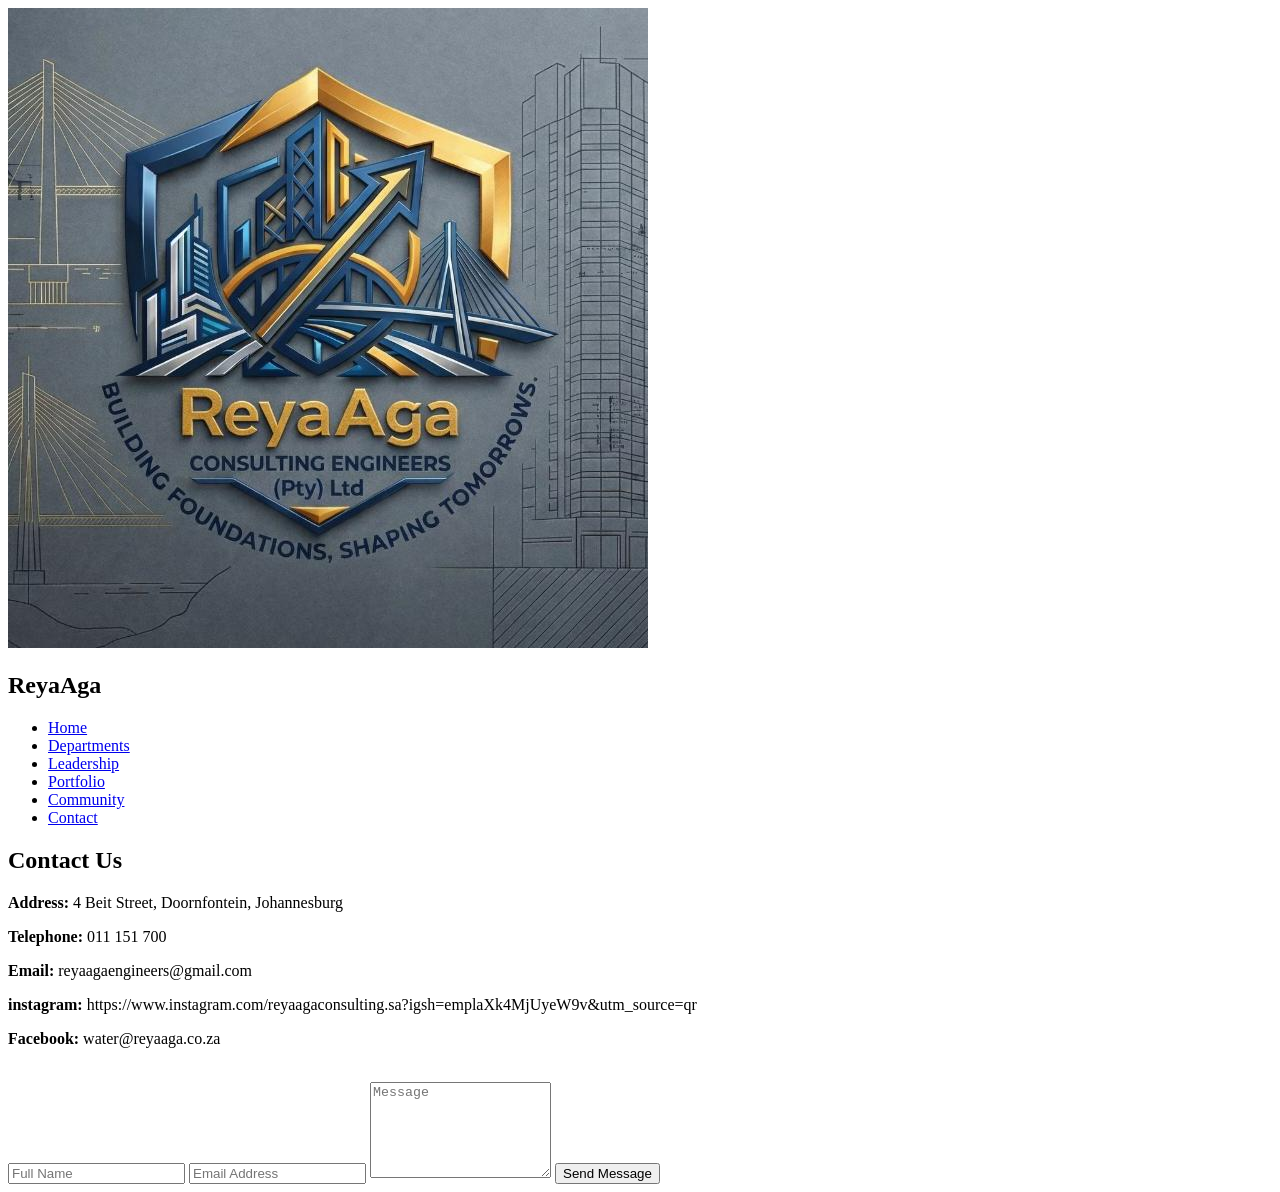
==== contact.html @ d002ef31 "Add files via upload" ====
<!DOCTYPE html>
<html>
<head>
<title>reyaagaengineeringconsulting.com</title>
<link rel="stylesheet" href="src/styles.css" />
</head>
<body>

<header>
<nav>
<div class="logo">
<img src="photo.jpg">
<h2>ReyaAga</h2>
</div>

<ul>
<li><a href="index.html">Home</a></li>
<li><a href="departments.html">Departments</a></li>
<li><a href="leadership.html">Leadership</a></li>
<li><a href="portfolio.html">Portfolio</a></li>
<li><a href="community.html">Community</a></li>
<li><a href="contact.html">Contact</a></li>
</ul>
</nav>
</header>
<section>

<h2 class="section-title">Contact Us</h2>

<div class="contact-box">

<p><b>Address:</b> 4 Beit Street, Doornfontein, Johannesburg</p>

<p><b>Telephone:</b> 011 151 700</p>

<p><b>Email:</b>
reyaagaengineers@gmail.com
</p>

<p><b>instagram:</b>
https://www.instagram.com/reyaagaconsulting.sa?igsh=emplaXk4MjUyeW9v&utm_source=qr
</p>

<p><b>Facebook:</b>
water@reyaaga.co.za
</p>



</div>

<br>

<form>

<input type="text" placeholder="Full Name">

<input type="email" placeholder="Email Address">

<textarea rows="6" placeholder="Message"></textarea>

<button type="submit">
Send Message
</button>

</form>

</section>
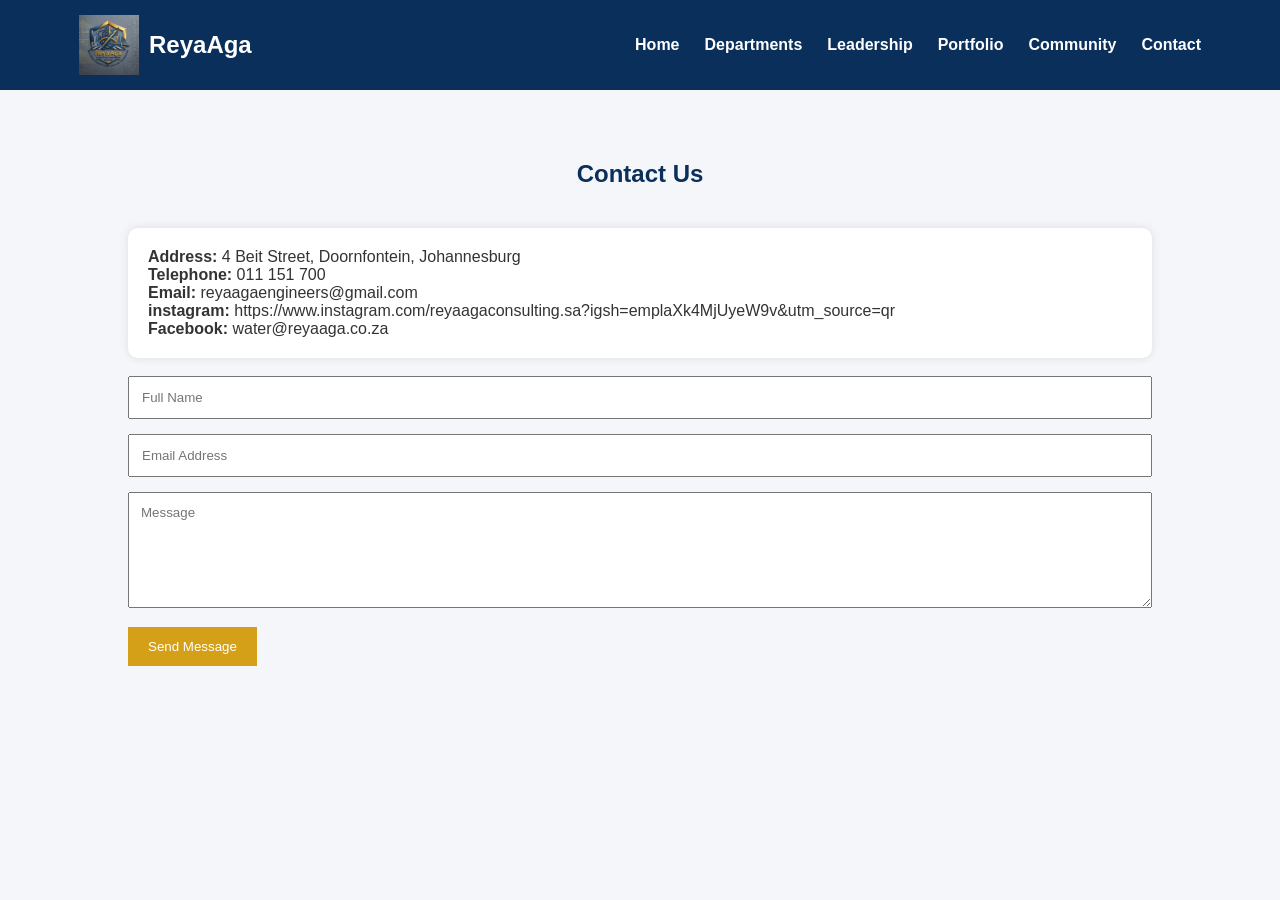
==== commit c2e1d90b: "Update contact.html" ====
--- a/contact.html
+++ b/contact.html
@@ -2,7 +2,7 @@
 <html>
 <head>
 <title>reyaagaengineeringconsulting.com</title>
-<link rel="stylesheet" href="src/styles.css" />
+<link rel="stylesheet" href="styles.css" />
 </head>
 <body>
 
@@ -65,4 +65,4 @@
 
 </form>
 
-</section>+</section>
--- a/styles.css
+++ b/styles.css
@@ -0,0 +1,173 @@
+*{
+    margin:0;
+    padding:0;
+    box-sizing:border-box;
+    font-family:'Segoe UI',sans-serif;
+}
+
+body{
+    background:#f4f6f9;
+    color:#333;
+}
+
+header{
+    background:#0A2F5A;
+    color:white;
+    position:sticky;
+    top:0;
+    z-index:1000;
+}
+
+nav{
+    width:90%;
+    margin:auto;
+    display:flex;
+    justify-content:space-between;
+    align-items:center;
+    padding:15px;
+}
+
+.logo{
+    display:flex;
+    align-items:center;
+    gap:10px;
+}
+
+.logo img{
+    width:60px;
+}
+
+nav ul{
+    list-style:none;
+    display:flex;
+}
+
+nav ul li{
+    margin-left:25px;
+}
+
+nav ul li a{
+    color:white;
+    text-decoration:none;
+    font-weight:600;
+}
+
+.hero{
+    background:linear-gradient(rgba(10,47,90,.8),
+    rgba(10,47,90,.8)),
+    url("../images/logo.jpg");
+    background-size:cover;
+    background-position:center;
+    color:white;
+    text-align:center;
+    padding:120px 20px;
+}
+
+.hero h1{
+    font-size:3rem;
+}
+
+.hero p{
+    margin-top:15px;
+    font-size:1.2rem;
+}
+
+.btn{
+    display:inline-block;
+    margin-top:20px;
+    padding:12px 25px;
+    background:#D4A017;
+    color:white;
+    text-decoration:none;
+    border-radius:5px;
+}
+
+section{
+    padding:70px 10%;
+}
+
+.section-title{
+    text-align:center;
+    margin-bottom:40px;
+    color:#0A2F5A;
+}
+
+.cards{
+    display:grid;
+    grid-template-columns:repeat(auto-fit,minmax(280px,1fr));
+    gap:25px;
+}
+
+.card{
+    background:white;
+    padding:25px;
+    border-radius:10px;
+    box-shadow:0 0 15px rgba(0,0,0,.1);
+}
+
+.card h3{
+    color:#0A2F5A;
+    margin-bottom:10px;
+}
+
+.leader{
+    text-align:center;
+}
+
+.leader img{
+    width:180px;
+    height:180px;
+    border-radius:50%;
+    object-fit:cover;
+    margin-bottom:15px;
+}
+
+footer{
+    background:#0A2F5A;
+    color:white;
+    text-align:center;
+    padding:25px;
+}
+
+.contact-box{
+    background:white;
+    padding:20px;
+    border-radius:10px;
+    box-shadow:0 0 10px rgba(0,0,0,.1);
+}
+
+form input,
+form textarea{
+    width:100%;
+    padding:12px;
+    margin-bottom:15px;
+}
+
+form button{
+    background:#D4A017;
+    color:white;
+    border:none;
+    padding:12px 20px;
+    cursor:pointer;
+}
+
+@media(max-width:768px){
+
+nav{
+    flex-direction:column;
+}
+
+nav ul{
+    flex-direction:column;
+    text-align:center;
+}
+
+nav ul li{
+    margin:10px 0;
+}
+
+.hero h1{
+    font-size:2rem;
+}
+
+}
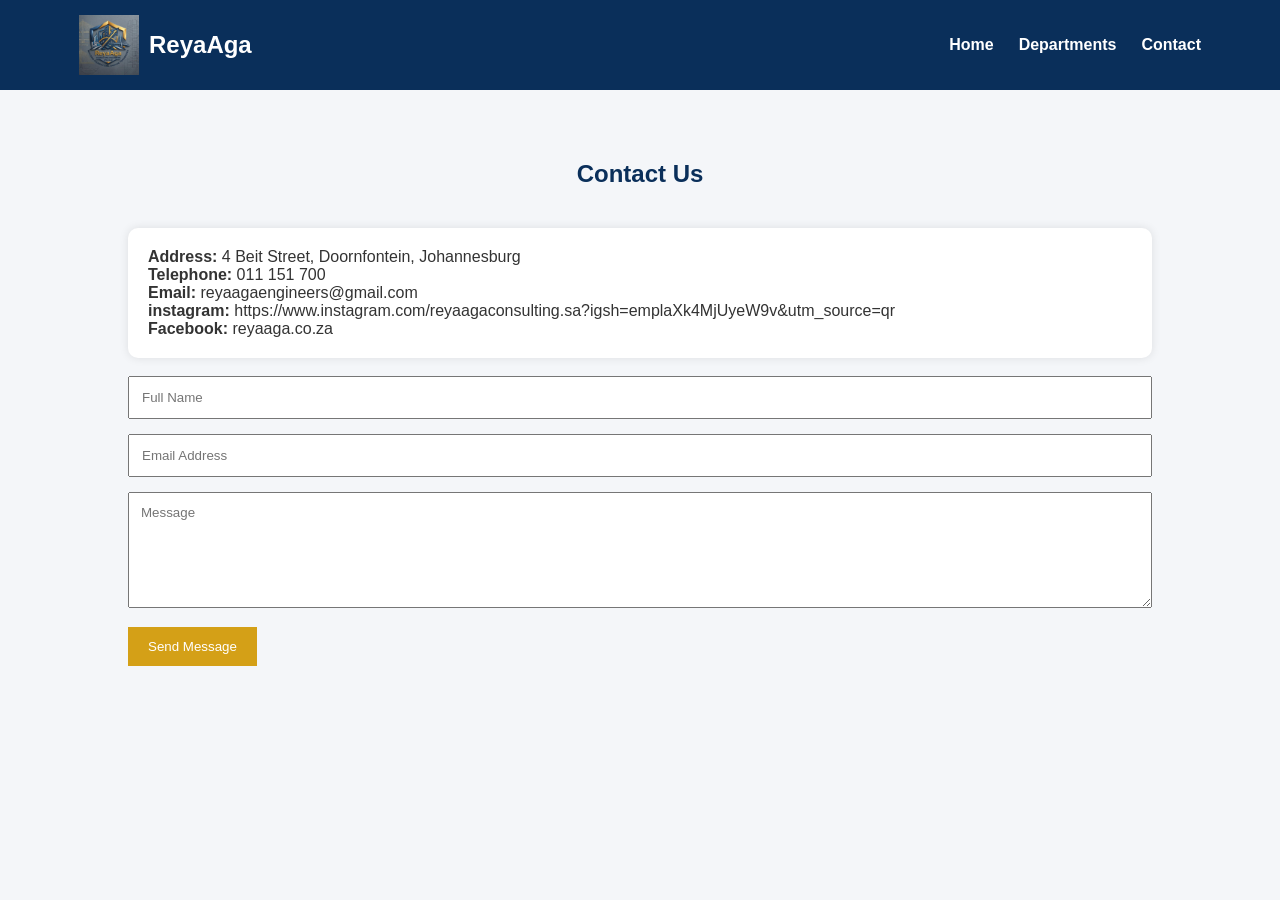
==== commit c151c5d9: "Update contact.html" ====
--- a/contact.html
+++ b/contact.html
@@ -16,9 +16,6 @@
 <ul>
 <li><a href="index.html">Home</a></li>
 <li><a href="departments.html">Departments</a></li>
-<li><a href="leadership.html">Leadership</a></li>
-<li><a href="portfolio.html">Portfolio</a></li>
-<li><a href="community.html">Community</a></li>
 <li><a href="contact.html">Contact</a></li>
 </ul>
 </nav>
@@ -34,15 +31,15 @@
 <p><b>Telephone:</b> 011 151 700</p>
 
 <p><b>Email:</b>
-reyaagaengineers@gmail.com
+<a>reyaagaengineers@gmail.com</a>
 </p>
 
 <p><b>instagram:</b>
-https://www.instagram.com/reyaagaconsulting.sa?igsh=emplaXk4MjUyeW9v&utm_source=qr
+<a>https://www.instagram.com/reyaagaconsulting.sa?igsh=emplaXk4MjUyeW9v&utm_source=qr</a>
 </p>
 
 <p><b>Facebook:</b>
-water@reyaaga.co.za
+<a>reyaaga.co.za</a>
 </p>
 
 
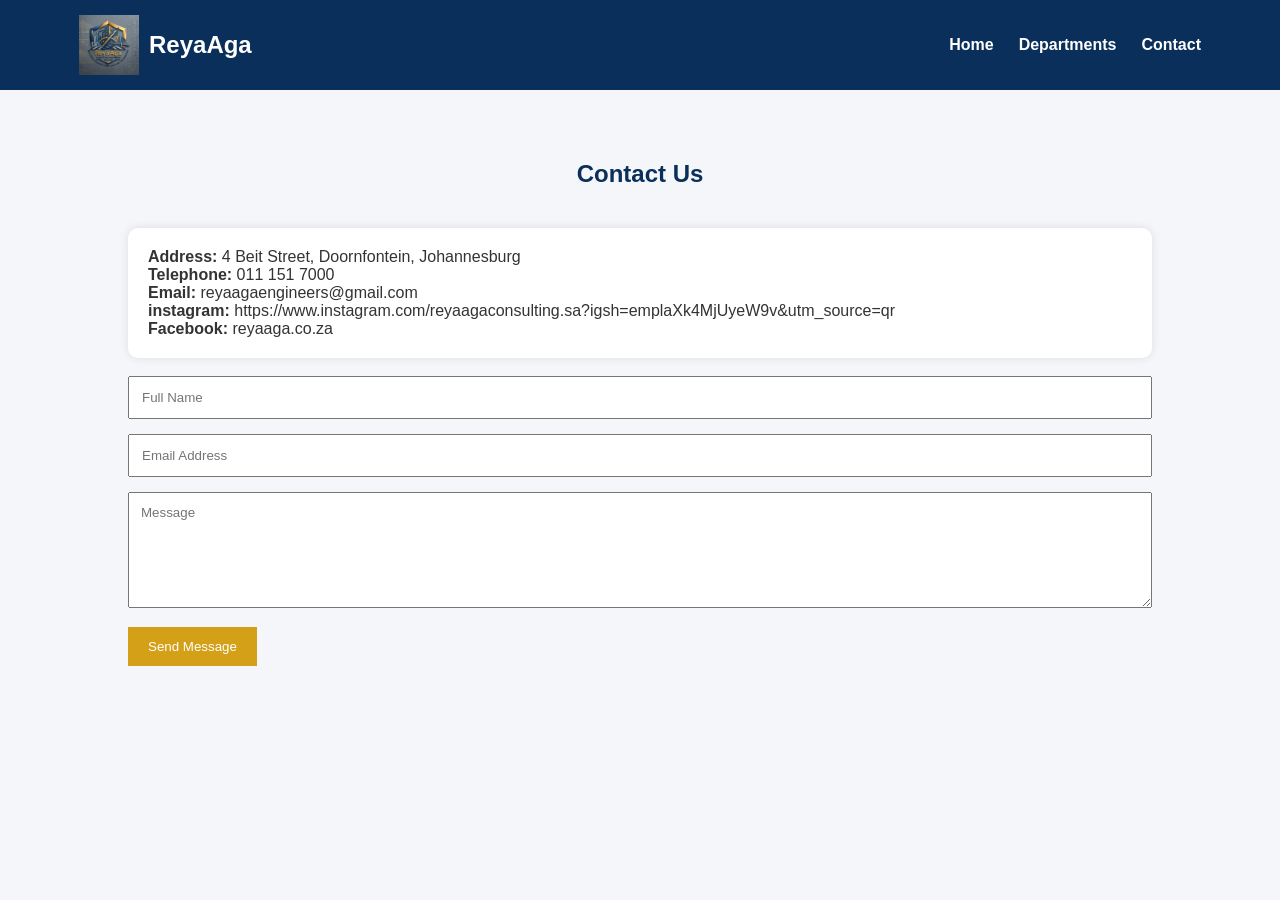
==== commit 633c8589: "Update contact.html" ====
--- a/contact.html
+++ b/contact.html
@@ -28,7 +28,7 @@
 
 <p><b>Address:</b> 4 Beit Street, Doornfontein, Johannesburg</p>
 
-<p><b>Telephone:</b> 011 151 700</p>
+<p><b>Telephone:</b> 011 151 7000</p>
 
 <p><b>Email:</b>
 <a>reyaagaengineers@gmail.com</a>
--- a/styles.css
+++ b/styles.css
@@ -170,4 +170,71 @@
     font-size:2rem;
 }
 
-}+}
+.overlay{
+    position:fixed;
+    top:0;
+    left:0;
+    width:100%;
+    height:100%;
+    background:rgba(0,0,0,0.5);
+    backdrop-filter:blur(8px);
+    display:none;
+    justify-content:center;
+    align-items:center;
+    z-index:999;
+}
+
+.overlay.active{
+    display:flex;
+}
+
+.popup{
+    background:white;
+    width:85%;
+    max-width:900px;
+    padding:30px;
+    border-radius:15px;
+    position:relative;
+    animation:pop 0.3s ease;
+    max-height:85vh;
+    overflow-y:auto;
+}
+
+@keyframes pop{
+    from{
+        transform:scale(0.7);
+        opacity:0;
+    }
+    to{
+        transform:scale(1);
+        opacity:1;
+    }
+}
+
+.close-btn{
+    position:absolute;
+    top:10px;
+    right:20px;
+    font-size:35px;
+    cursor:pointer;
+    color:#0A2F5A;
+}
+
+.department-card{
+    cursor:pointer;
+    transition:0.3s;
+}
+
+.department-card:hover{
+    transform:translateY(-8px);
+    box-shadow:0 10px 25px rgba(0,0,0,0.2);
+}
+
+.leader-img{
+    width:150px;
+    height:150px;
+    border-radius:50%;
+    object-fit:cover;
+    margin:10px 0;
+}
